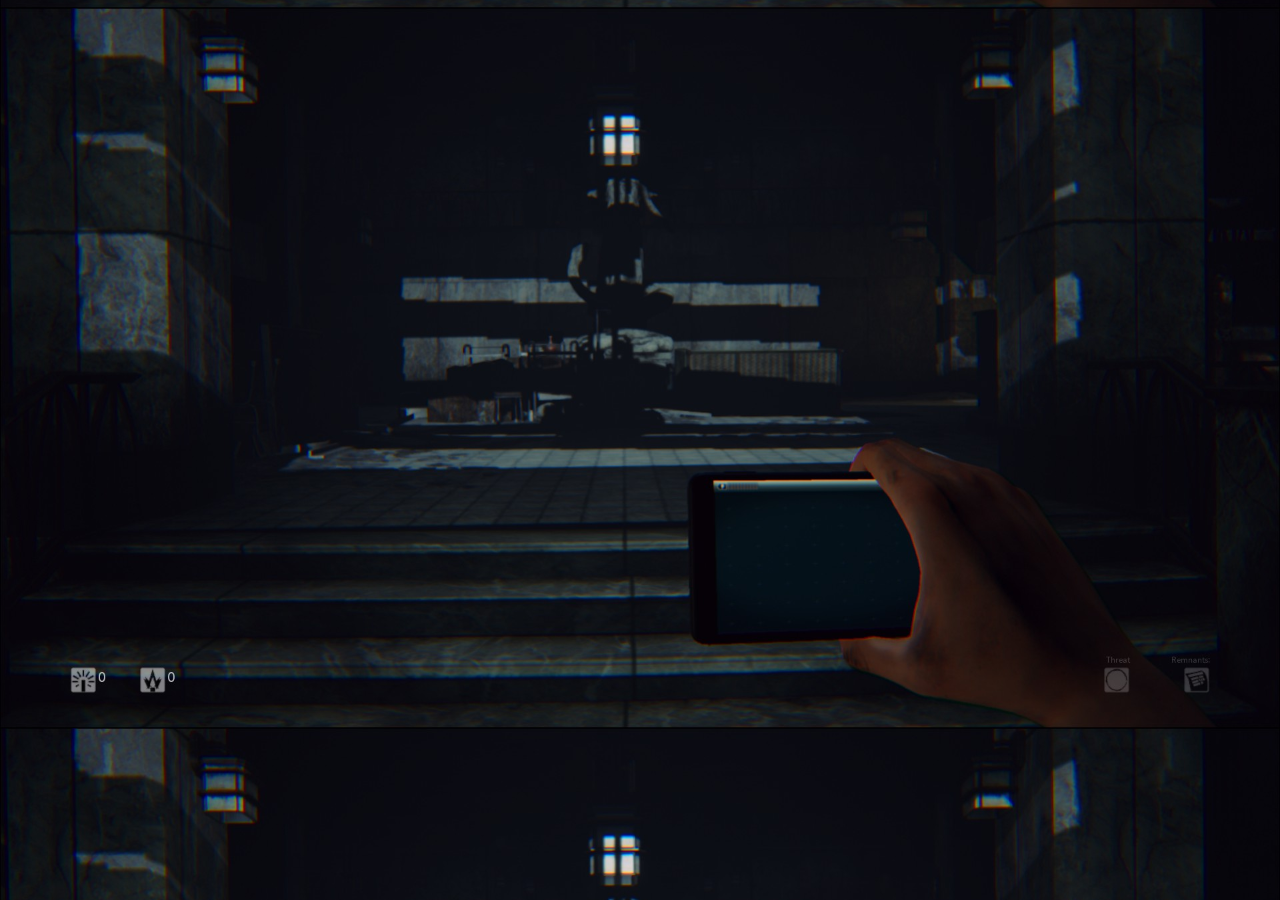
==== explore.html @ 5e148ae2 "added my template" ====
<!DOCTYPE html>
<html>
<head>
<title>Explore the Game</title>

<link rel="stylesheet" type="text/css" href="style.css">
<script src="jquery-1.11.3.js"></script>
<!--link jQuery UI here if you need it !-->
<script src="gamedev.js"></script>
</head>

<body id="exploreBody">

<!--Your code goes here !-->

</body>
</html>
---- style.css ----
body {

	background-image: url("http://hdwallpaperia.com/wp-content/uploads/2013/11/Game-Backgrounds-Wallpaper.jpg");
    background-size: cover;
    background-position: center center;
	font-family: monospace;

}

/*Stuff below governs the start screen*/

.titleContent {
	margin: 10% auto;
    text-align: center;
}

.splashTitle {
	color: #fff;
    font-size: 8em;
    text-transform: uppercase;
    text-shadow: 1px 1px 5px rgba(27, 25, 25, 0.74);
}

.button {
	border: 5px solid #383838;
    color: #383838;
    padding: 20px 50px;
    font-size: 5em;
    text-decoration: none;
    background-color: #abc;
    box-shadow: 15px 15px 80px #555;
}
  a.button:hover {
    background-color: #383838;
    color: #abc;
  }



/*Stuff below governs the Explore screen*/

#exploreBody {
	background-image: url("img/exploreHome1.jpg");
	background-position: bottom center;

}
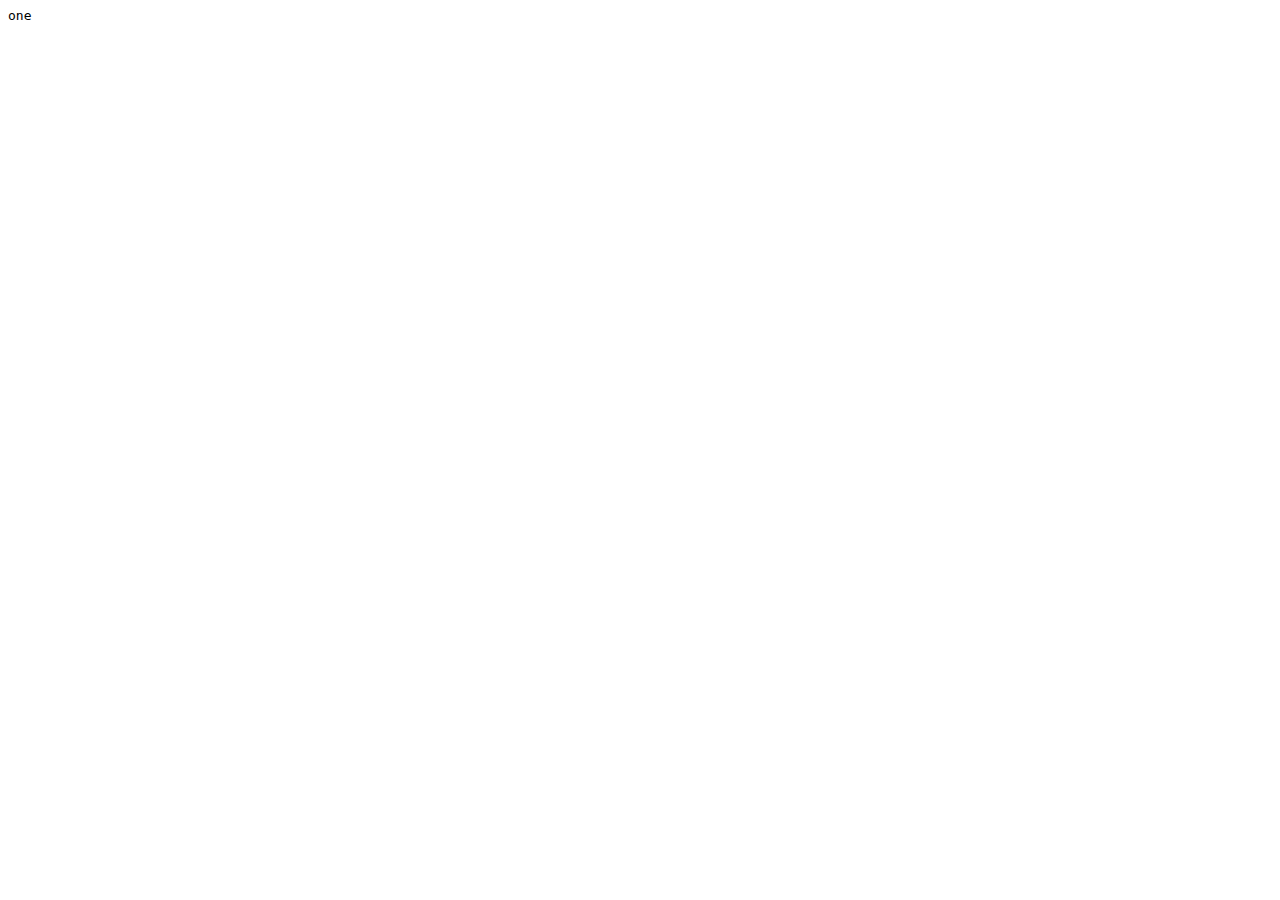
==== commit b680b68b: "added starting div" ====
--- a/explore.html
+++ b/explore.html
@@ -10,7 +10,7 @@
 </head>
 
 <body id="exploreBody">
-
+<div>one</div>
 <!--Your code goes here !-->
 
 </body>
--- a/style.css
+++ b/style.css
@@ -1,6 +1,6 @@
 body {
 
-	background-image: url("http://hdwallpaperia.com/wp-content/uploads/2013/11/Game-Backgrounds-Wallpaper.jpg");
+	background-image: url("http://www.edwardreese.com/blog1/wp-content/uploads/2014/03/Abandoned-Train-Station.jpg");
     background-size: cover;
     background-position: center center;
 	font-family: monospace;
@@ -40,7 +40,7 @@
 /*Stuff below governs the Explore screen*/
 
 #exploreBody {
-	background-image: url("img/exploreHome1.jpg");
+	background-image: url("http://data.hdwallpapers.im/scary.jpg");
 	background-position: bottom center;
 
 }
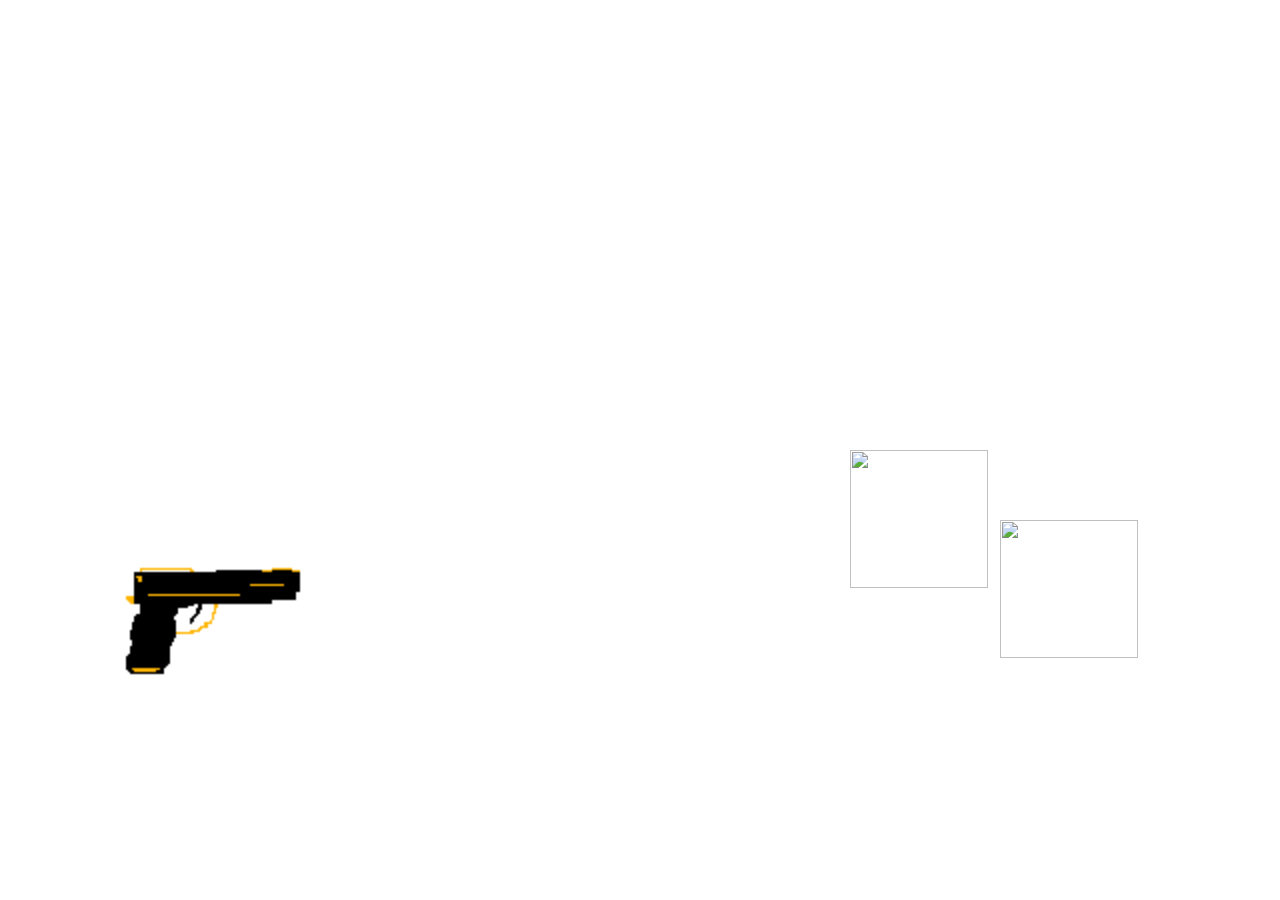
==== commit ae5a9c7b: "Added enemies and gun" ====
--- a/explore.html
+++ b/explore.html
@@ -10,7 +10,10 @@
 </head>
 
 <body id="exploreBody">
-<div>one</div>
+
+<img src="img/pistol.gif" style="position: absolute; top: 520px; left: 100px;" height="300" width="300" alt="">
+<img src="img/enemies.gif" style="position: absolute; top: 520px; left: 1000px;" height="138" width="138" alt="">
+<img src="img/enemies.gif" style="position: absolute; top: 450px; left: 850px;" height="138" width="138" alt="">
 <!--Your code goes here !-->
 
 </body>
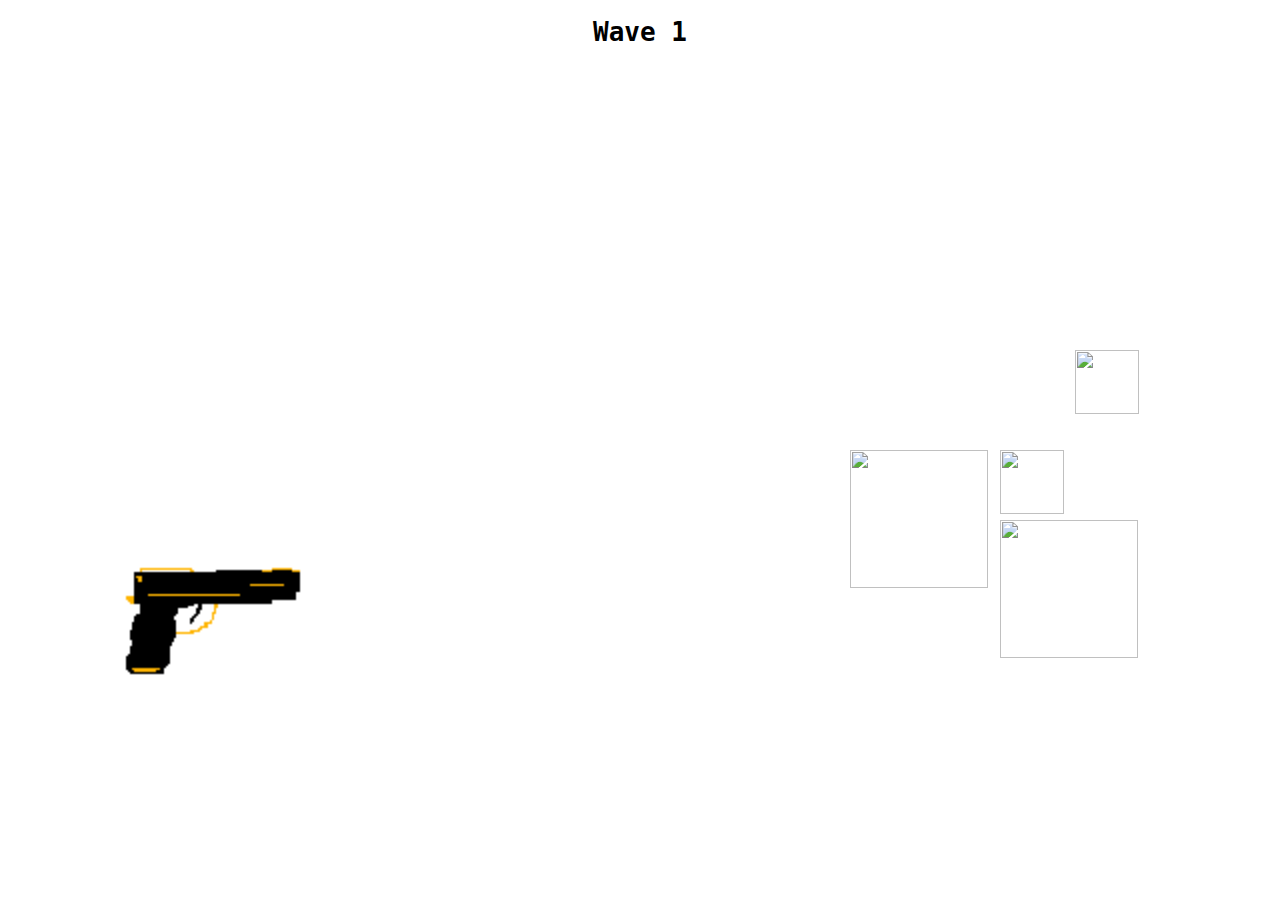
==== commit 8a449bb8: "Added enemies" ====
--- a/explore.html
+++ b/explore.html
@@ -7,13 +7,17 @@
 <script src="jquery-1.11.3.js"></script>
 <!--link jQuery UI here if you need it !-->
 <script src="gamedev.js"></script>
+<center>
+<h1 style="top: 100px;">Wave 1</h1>
+</center>
 </head>
 
 <body id="exploreBody">
-
-<img src="img/pistol.gif" style="position: absolute; top: 520px; left: 100px;" height="300" width="300" alt="">
-<img src="img/enemies.gif" style="position: absolute; top: 520px; left: 1000px;" height="138" width="138" alt="">
-<img src="img/enemies.gif" style="position: absolute; top: 450px; left: 850px;" height="138" width="138" alt="">
+<img src="img/pistol.gif" style="position: absolute; top: 520px; left: 100px;" height="300" width="300" alt=""></img>
+<img src="img/enemies.gif" style="position: absolute; top: 520px; left: 1000px;" height="138" width="138" alt=""></img>
+<img src="img/enemies.gif" style="position: absolute; top: 450px; left: 850px;" height="138" width="138" alt=""></img>
+<img src="img/enemies.gif" style="position: absolute; top: 450px; left: 1000px;" height="64" width="64" alt=""></img>
+<img src="img/enemies.gif" style="position: absolute; top: 350px; left: 1075px;" height="64" width="64" alt=""></img>
 <!--Your code goes here !-->
 
 </body>
--- a/style.css
+++ b/style.css
@@ -43,4 +43,6 @@
 	background-image: url("http://data.hdwallpapers.im/scary.jpg");
 	background-position: bottom center;
 
+
 }
+
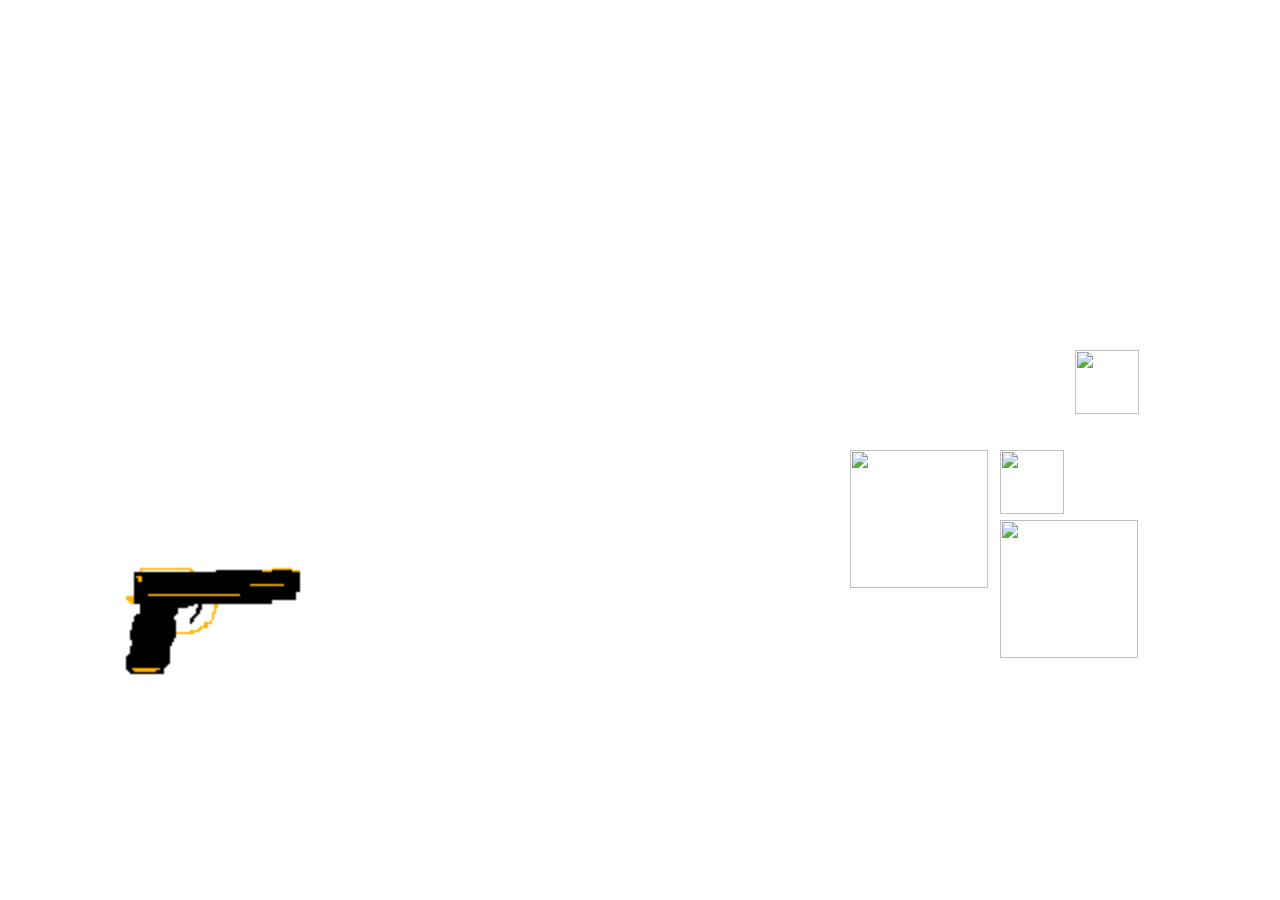
==== commit 39de63d3: "Added pistol" ====
--- a/explore.html
+++ b/explore.html
@@ -7,17 +7,14 @@
 <script src="jquery-1.11.3.js"></script>
 <!--link jQuery UI here if you need it !-->
 <script src="gamedev.js"></script>
-<center>
-<h1 style="top: 100px;">Wave 1</h1>
-</center>
 </head>
 
 <body id="exploreBody">
-<img src="img/pistol.gif" style="position: absolute; top: 520px; left: 100px;" height="300" width="300" alt=""></img>
-<img src="img/enemies.gif" style="position: absolute; top: 520px; left: 1000px;" height="138" width="138" alt=""></img>
-<img src="img/enemies.gif" style="position: absolute; top: 450px; left: 850px;" height="138" width="138" alt=""></img>
-<img src="img/enemies.gif" style="position: absolute; top: 450px; left: 1000px;" height="64" width="64" alt=""></img>
-<img src="img/enemies.gif" style="position: absolute; top: 350px; left: 1075px;" height="64" width="64" alt=""></img>
+<img id="" src="img/pistol.gif" style="position: absolute; top: 520px; left: 100px;" height="300" width="300" alt="">
+<img src="img/enemies.gif" style="position: absolute; top: 520px; left: 1000px;" height="138" width="138" alt="">
+<img src="img/enemies.gif" style="position: absolute; top: 450px; left: 850px;" height="138" width="138" alt="">
+<img src="img/enemies.gif" style="position: absolute; top: 450px; left: 1000px;" height="64" width="64" alt="">
+<img src="img/enemies.gif" style="position: absolute; top: 350px; left: 1075px;" height="64" width="64" alt="">
 <!--Your code goes here !-->
 
 </body>
